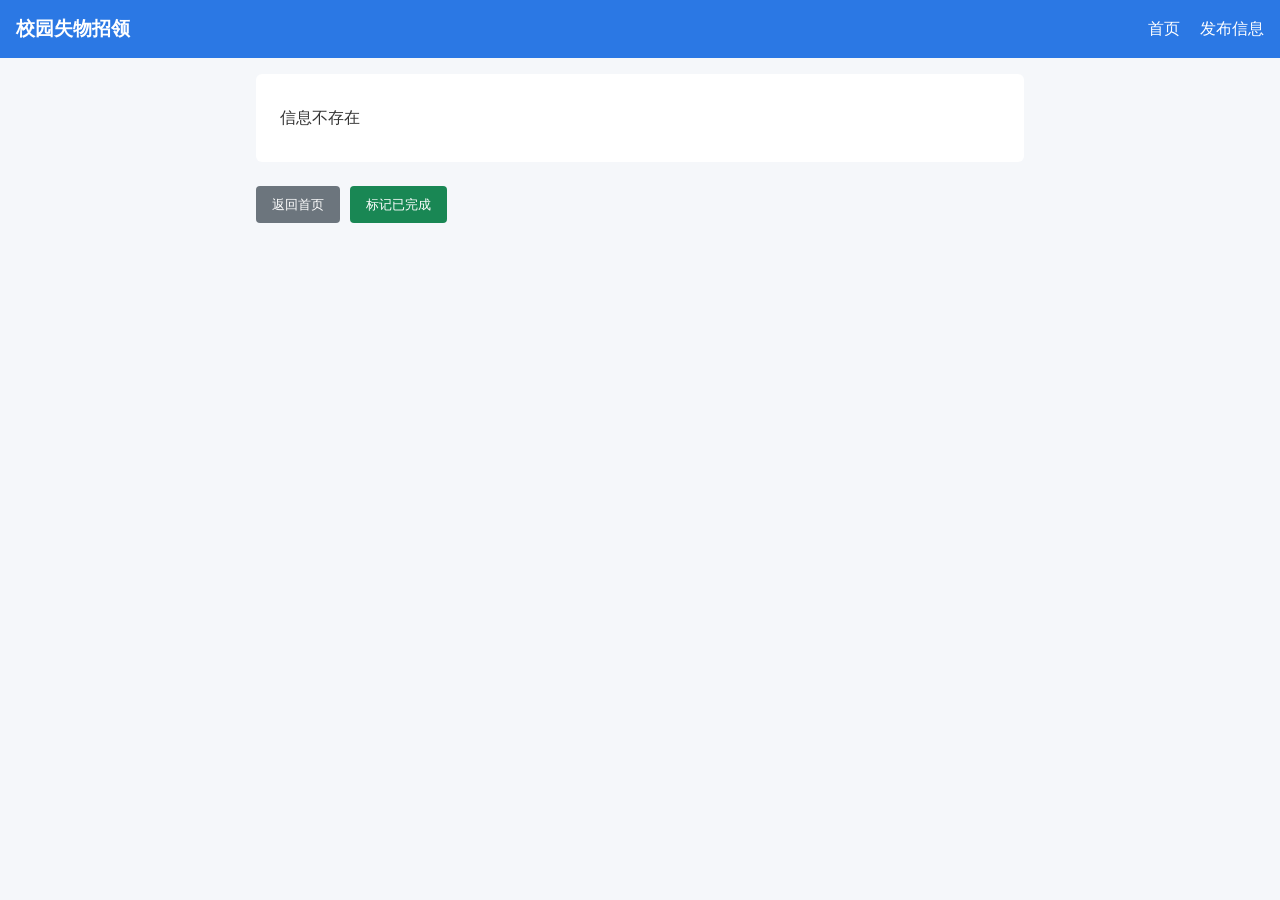
==== detail.html @ 2c09b7da "Add files via upload" ====
<!DOCTYPE html>
<html lang="zh-CN">
<head>
    <meta charset="UTF-8">
    <meta name="viewport" content="width=device-width, initial-scale=1.0">
    <title>物品详情</title>
    <link rel="stylesheet" href="./css/style.css">
</head>
<body>
    <nav class="navbar">
        <div class="nav-title">校园失物招领</div>
        <div class="nav-menu">
            <a href="index.html">首页</a>
            <a href="publish.html">发布信息</a>
        </div>
    </nav>
    <main class="container">
        <div class="detail-box" id="detail-box">
            <!-- JS渲染详情 -->
        </div>
        <div class="operate-btn">
            <button class="btn-back" onclick="backHome()">返回首页</button>
            <button class="btn-mark" id="mark-btn">标记已完成</button>
        </div>
    </main>
    <script src="./js/data.js"></script>
    <script src="./js/detail.js"></script>
</body>
</html>
---- css/style.css ----
*{
    margin:0;
    padding:0;
    box-sizing: border-box;
    font-family: "Microsoft Yahei", sans-serif;
}
body{
    background-color: #f5f7fa;
    color:#333;
}
.navbar{
    background-color: #2b78e4;
    color:#fff;
    padding:1rem;
    display:flex;
    justify-content: space-between;
    align-items:center;
}
.nav-title{
    font-size:1.2rem;
    font-weight:bold;
}
.nav-menu a{
    color:#fff;
    text-decoration:none;
    margin-left:1rem;
}
.container{
    max-width:800px;
    margin:0 auto;
    padding:1rem;
}
.search-area{
    display:flex;
    gap:8px;
    margin:1rem 0;
}
#search-input{
    flex:1;
    padding:0.6rem;
    border:1px solid #ccc;
    border-radius:4px;
}
#search-btn{
    padding:0.6rem 1rem;
    background:#2b78e4;
    color:white;
    border:none;
    border-radius:4px;
    cursor:pointer;
}
.tab-wrap{
    display:flex;
    gap:8px;
    margin-bottom:1rem;
}
.tab-item{
    padding:0.5rem 1rem;
    border:1px solid #2b78e4;
    background:#fff;
    color:#2b78e4;
    border-radius:4px;
    cursor:pointer;
}
.tab-item.active{
    background:#2b78e4;
    color:#fff;
}
.list-wrap{
    display:flex;
    flex-direction:column;
    gap:1rem;
}
.card-item{
    background:#fff;
    padding:1rem;
    border-radius:6px;
    box-shadow: 0 1px 3px #ddd;
}
.empty-tip{
    text-align:center;
    padding:3rem;
    color:#888;
}
.status-tag{
    display:inline-block;
    padding:2px 6px;
    border-radius:3px;
    font-size:0.8rem;
    margin-left:8px;
}
.status-ongoing{
    background:#fff3cd;
    color:#856404;
}
.status-done{
    background:#d1e7dd;
    color:#0f5132;
}
.form-wrap{
    background:#fff;
    padding:1.5rem;
    border-radius:6px;
}
.form-item{
    margin-bottom:1rem;
}
.form-item label{
    display:block;
    margin-bottom:0.4rem;
}
.form-item input,.form-item textarea,.form-item select{
    width:100%;
    padding:0.6rem;
    border:1px solid #ccc;
    border-radius:4px;
}
.submit-btn{
    width:100%;
    padding:0.8rem;
    background:#2b78e4;
    color:white;
    border:none;
    border-radius:4px;
    font-size:1rem;
    cursor:pointer;
}
.detail-box{
    background:#fff;
    padding:1.5rem;
    border-radius:6px;
}
.detail-box p{
    margin:0.6rem 0;
}
.operate-btn{
    margin-top:1.5rem;
    display:flex;
    gap:10px;
}
.operate-btn button{
    padding:0.6rem 1rem;
    border:none;
    border-radius:4px;
    cursor:pointer;
}
.btn-back{
    background:#6c757d;
    color:#fff;
}
.btn-mark{
    background:#198754;
    color:#fff;
}
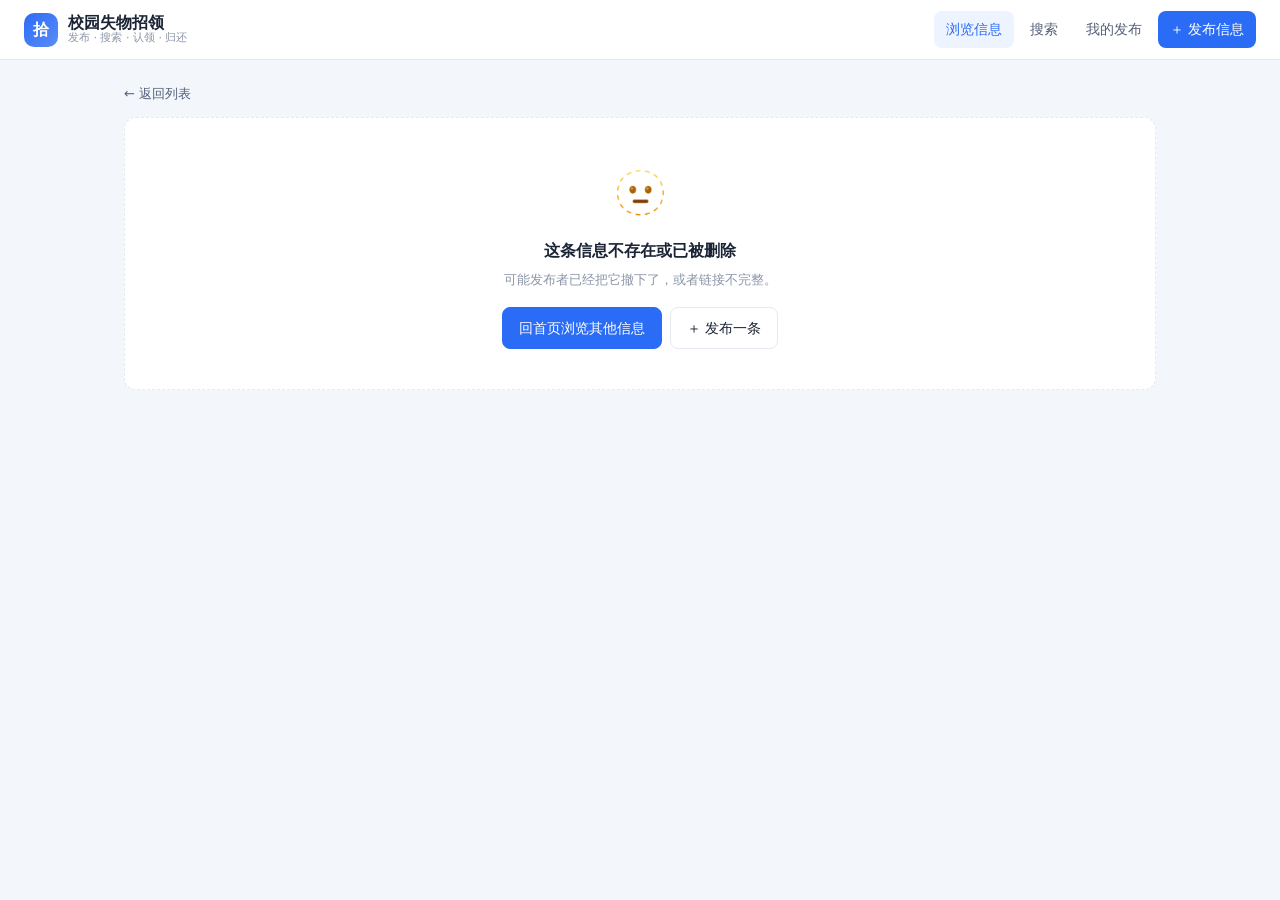
==== commit 8e69d79b: "feat(detail): 详情页 —— 联系方式按需解锁与状态维护 联系方式按四种状态分别呈现，它们对应完全不同的交互： - owner：我是发布者 → 完整联系方式 + 状态维护 + 认领统计 -" ====
--- a/detail.html
+++ b/detail.html
@@ -1,29 +1,29 @@
-<!DOCTYPE html>
-<html lang="zh-CN">
-<head>
-    <meta charset="UTF-8">
-    <meta name="viewport" content="width=device-width, initial-scale=1.0">
-    <title>物品详情</title>
-    <link rel="stylesheet" href="./css/style.css">
-</head>
-<body>
-    <nav class="navbar">
-        <div class="nav-title">校园失物招领</div>
-        <div class="nav-menu">
-            <a href="index.html">首页</a>
-            <a href="publish.html">发布信息</a>
-        </div>
-    </nav>
-    <main class="container">
-        <div class="detail-box" id="detail-box">
-            <!-- JS渲染详情 -->
-        </div>
-        <div class="operate-btn">
-            <button class="btn-back" onclick="backHome()">返回首页</button>
-            <button class="btn-mark" id="mark-btn">标记已完成</button>
-        </div>
-    </main>
-    <script src="./js/data.js"></script>
-    <script src="./js/detail.js"></script>
-</body>
-</html>+<!DOCTYPE html>
+<html lang="zh-CN">
+<head>
+<meta charset="UTF-8">
+<meta name="viewport" content="width=device-width, initial-scale=1.0, viewport-fit=cover">
+<meta name="description" content="失物招领信息详情：完整描述、联系方式（招领信息需通过认领验证后可见）与状态维护。">
+<title>信息详情 · 校园失物招领</title>
+<link rel="stylesheet" href="css/tokens.css">
+<link rel="stylesheet" href="css/components.css">
+<link rel="stylesheet" href="css/layout.css">
+</head>
+<body>
+
+<div id="app-nav"></div>
+
+<main class="page">
+  <div id="app-banner"></div>
+  <div class="backbar" id="backBar"></div>
+  <div id="detailHost"></div>
+</main>
+
+<script src="js/config.js"></script>
+<script src="js/utils.js"></script>
+<script src="js/seed.js"></script>
+<script src="js/store.js"></script>
+<script src="js/ui.js"></script>
+<script src="js/page-detail.js"></script>
+</body>
+</html>
--- a/css/tokens.css
+++ b/css/tokens.css
@@ -0,0 +1,136 @@
+/*!
+ * tokens.css —— 设计令牌（色板、圆角、阴影、字号、间距）
+ *
+ * 全站的颜色和尺寸只在这一个文件里定义，页面和组件都引用变量。
+ * 这样换主题、调圆角不用满仓库找硬编码的颜色值。
+ */
+
+:root {
+  /* ---- 品牌色 ---- */
+  --c-primary: #2b6cf6;
+  --c-primary-dark: #1d4ed8;
+  --c-primary-soft: #eef4ff;
+  --c-primary-line: #c7dbff;
+
+  /* ---- 语义色：寻物（着急，暖色）/ 招领（稳，冷绿）/ 已完成（沉底，灰） ---- */
+  --c-lost: #d97706;
+  --c-lost-soft: #fff5e6;
+  --c-lost-line: #ffdca8;
+
+  --c-found: #0f9d76;
+  --c-found-soft: #e6f7f2;
+  --c-found-line: #a8e3d3;
+
+  --c-done: #7b8698;
+  --c-done-soft: #f0f2f6;
+  --c-done-line: #dfe4ec;
+
+  --c-danger: #dc3545;
+  --c-danger-soft: #fdecee;
+  --c-warn: #b45309;
+  --c-warn-soft: #fff8e6;
+  --c-warn-line: #ffe1a3;
+  --c-ok: #0f9d76;
+
+  /* ---- 中性色 ---- */
+  --c-text: #1b2434;
+  --c-text-2: #55607a;
+  --c-text-3: #8b95a8;
+  --c-text-4: #aab2c0;
+  --c-border: #e4e9f2;
+  --c-border-2: #eef1f7;
+  --c-bg: #f3f6fb;
+  --c-surface: #ffffff;
+  --c-surface-2: #fafbfe;
+
+  /* ---- 圆角 ---- */
+  --r-xs: 6px;
+  --r-sm: 8px;
+  --r-md: 12px;
+  --r-lg: 16px;
+  --r-full: 999px;
+
+  /* ---- 阴影 ---- */
+  --sh-1: 0 1px 2px rgba(22, 34, 58, .06);
+  --sh-2: 0 2px 6px rgba(22, 34, 58, .06), 0 10px 28px rgba(22, 34, 58, .06);
+  --sh-3: 0 12px 40px rgba(22, 34, 58, .16);
+
+  /* ---- 字号 ---- */
+  --f-xs: 12px;
+  --f-sm: 13px;
+  --f-md: 14px;
+  --f-lg: 16px;
+  --f-xl: 19px;
+  --f-2xl: 24px;
+  --f-3xl: 30px;
+
+  /* ---- 间距 ---- */
+  --sp-1: 4px;
+  --sp-2: 8px;
+  --sp-3: 12px;
+  --sp-4: 16px;
+  --sp-5: 20px;
+  --sp-6: 24px;
+  --sp-8: 32px;
+  --sp-10: 40px;
+
+  --nav-h: 60px;
+  --tab-h: 58px;
+  --page-max: 1080px;
+}
+
+/* ============================================================
+ * 基础重置与排版
+ * ============================================================ */
+
+* { margin: 0; padding: 0; box-sizing: border-box; }
+
+html { -webkit-text-size-adjust: 100%; }
+
+body {
+  font-family: "PingFang SC", "Microsoft YaHei", "Hiragino Sans GB", "Source Han Sans SC",
+    system-ui, -apple-system, "Segoe UI", Roboto, sans-serif;
+  font-size: var(--f-md);
+  line-height: 1.6;
+  color: var(--c-text);
+  background: var(--c-bg);
+  /* 移动端底部有固定 tab 栏，给内容留出空间，避免最后一张卡片被挡住 */
+  padding-bottom: calc(var(--tab-h) + env(safe-area-inset-bottom, 0px));
+}
+
+h1, h2, h3, h4 { line-height: 1.35; font-weight: 700; }
+h1 { font-size: var(--f-2xl); }
+h2 { font-size: var(--f-xl); }
+h3 { font-size: var(--f-lg); }
+
+a { color: var(--c-primary); text-decoration: none; }
+a:hover { color: var(--c-primary-dark); }
+
+img { max-width: 100%; display: block; }
+
+input, select, textarea, button { font: inherit; color: inherit; }
+
+ul, ol { list-style: none; }
+
+mark.hl {
+  background: #fff1a8;
+  color: inherit;
+  padding: 0 1px;
+  border-radius: 2px;
+}
+
+/* 焦点可见性：键盘用户也要能看出焦点在哪 */
+:focus-visible {
+  outline: 2px solid var(--c-primary);
+  outline-offset: 2px;
+}
+
+.sr-only {
+  position: absolute; width: 1px; height: 1px;
+  padding: 0; margin: -1px; overflow: hidden;
+  clip: rect(0, 0, 0, 0); white-space: nowrap; border: 0;
+}
+
+@media (prefers-reduced-motion: reduce) {
+  * { animation-duration: .001ms !important; transition-duration: .001ms !important; }
+}
--- a/css/components.css
+++ b/css/components.css
@@ -0,0 +1,748 @@
+/*!
+ * components.css —— 通用组件
+ * 卡片 / 徽标 / 按钮 / 表单 / 筛选胶囊 / 题目编辑器 / 弹层 / 轻提示 / 空状态
+ */
+
+/* ============================================================
+ * 按钮
+ * ============================================================ */
+
+.btn {
+  display: inline-flex;
+  align-items: center;
+  justify-content: center;
+  gap: var(--sp-2);
+  padding: 9px 16px;
+  border: 1px solid var(--c-border);
+  border-radius: var(--r-sm);
+  background: var(--c-surface);
+  color: var(--c-text);
+  cursor: pointer;
+  font-size: var(--f-md);
+  font-weight: 500;
+  white-space: nowrap;
+  transition: background .15s, border-color .15s, transform .05s;
+}
+.btn:hover { background: var(--c-surface-2); border-color: var(--c-text-4); }
+.btn:active { transform: translateY(1px); }
+.btn[disabled], .btn.is-disabled { opacity: .5; cursor: not-allowed; }
+
+.btn-primary {
+  background: var(--c-primary);
+  border-color: var(--c-primary);
+  color: #fff;
+}
+.btn-primary:hover { background: var(--c-primary-dark); border-color: var(--c-primary-dark); color: #fff; }
+
+.btn-ok { background: var(--c-found); border-color: var(--c-found); color: #fff; }
+.btn-ok:hover { background: #0c8261; border-color: #0c8261; color: #fff; }
+
+.btn-danger { background: var(--c-danger-soft); border-color: #f6c9ce; color: var(--c-danger); }
+.btn-danger:hover { background: #fbdde1; color: var(--c-danger); }
+
+.btn-ghost { background: transparent; border-color: transparent; color: var(--c-text-2); }
+.btn-ghost:hover { background: var(--c-border-2); color: var(--c-text); }
+
+.btn-lg { padding: 12px 22px; font-size: var(--f-lg); border-radius: var(--r-md); }
+.btn-sm { padding: 6px 12px; font-size: var(--f-sm); }
+.btn-block { width: 100%; }
+
+.btn-mini {
+  padding: 5px 10px;
+  font-size: var(--f-xs);
+  border: 1px solid var(--c-border);
+  border-radius: var(--r-xs);
+  background: var(--c-surface);
+  color: var(--c-text-2);
+  cursor: pointer;
+}
+.btn-mini:hover { border-color: var(--c-primary-line); color: var(--c-primary); }
+.btn-mini-ok { color: var(--c-found); border-color: var(--c-found-line); background: var(--c-found-soft); }
+.btn-mini-danger { color: var(--c-danger); border-color: #f6c9ce; background: var(--c-danger-soft); }
+
+/* ============================================================
+ * 徽标 / 状态标签
+ * ============================================================ */
+
+.badge {
+  display: inline-flex;
+  align-items: center;
+  padding: 2px 8px;
+  border-radius: var(--r-xs);
+  font-size: var(--f-xs);
+  font-weight: 600;
+  flex: none;
+}
+.badge-lost { background: var(--c-lost-soft); color: var(--c-lost); border: 1px solid var(--c-lost-line); }
+.badge-found { background: var(--c-found-soft); color: var(--c-found); border: 1px solid var(--c-found-line); }
+
+.status {
+  display: inline-flex;
+  align-items: center;
+  padding: 2px 8px;
+  border-radius: var(--r-full);
+  font-size: var(--f-xs);
+  font-weight: 600;
+  flex: none;
+}
+.status-active { background: var(--c-primary-soft); color: var(--c-primary); }
+.status-done { background: var(--c-done-soft); color: var(--c-done); }
+.status-lock { background: var(--c-warn-soft); color: var(--c-warn); border: 1px solid var(--c-warn-line); }
+.status-open { background: var(--c-found-soft); color: var(--c-found); }
+
+.chip {
+  display: inline-flex;
+  align-items: center;
+  gap: 4px;
+  padding: 5px 12px;
+  border: 1px solid var(--c-border);
+  border-radius: var(--r-full);
+  background: var(--c-surface);
+  font-size: var(--f-sm);
+  color: var(--c-text-2);
+  cursor: pointer;
+  transition: all .15s;
+}
+.chip:hover { border-color: var(--c-primary-line); color: var(--c-primary); }
+.chip.active {
+  background: var(--c-primary);
+  border-color: var(--c-primary);
+  color: #fff;
+  font-weight: 600;
+}
+.chip .chip-count { opacity: .7; font-size: var(--f-xs); }
+.chip.active .chip-count { opacity: .85; }
+
+/* ============================================================
+ * 卡片
+ * ============================================================ */
+
+.card-list { display: grid; gap: var(--sp-3); }
+
+.card {
+  background: var(--c-surface);
+  border: 1px solid var(--c-border);
+  border-radius: var(--r-md);
+  box-shadow: var(--sh-1);
+  overflow: hidden;
+  transition: box-shadow .18s, border-color .18s, transform .18s;
+}
+.card:hover { box-shadow: var(--sh-2); border-color: var(--c-primary-line); }
+
+/* 已完成的信息置灰：状态一眼可辨，不用点进去看 */
+.card-done { background: var(--c-surface-2); }
+.card-done .card-title,
+.card-done .card-desc { color: var(--c-text-3); }
+.card-done .card-thumb { filter: grayscale(1); opacity: .7; }
+
+.card-link {
+  display: flex;
+  gap: var(--sp-3);
+  padding: var(--sp-4);
+  color: inherit;
+  align-items: flex-start;
+}
+.card-link:hover { color: inherit; }
+
+.card-thumb {
+  width: 64px;
+  height: 64px;
+  flex: none;
+  border-radius: var(--r-sm);
+  overflow: hidden;
+  background: var(--c-border-2);
+}
+.card-thumb img { width: 100%; height: 100%; object-fit: cover; }
+.card-thumb-icon {
+  display: flex;
+  align-items: center;
+  justify-content: center;
+  font-size: 30px;
+  background: linear-gradient(135deg, #f4f7ff, #eaf0fd);
+}
+
+.card-main { flex: 1; min-width: 0; }
+.card-head { display: flex; align-items: center; gap: var(--sp-2); margin-bottom: 4px; }
+.card-title {
+  font-size: var(--f-lg);
+  font-weight: 600;
+  overflow: hidden;
+  text-overflow: ellipsis;
+  white-space: nowrap;
+}
+.card-desc {
+  font-size: var(--f-sm);
+  color: var(--c-text-2);
+  margin-bottom: 6px;
+  display: -webkit-box;
+  -webkit-line-clamp: 2;
+  -webkit-box-orient: vertical;
+  overflow: hidden;
+}
+.card-meta {
+  display: flex;
+  flex-wrap: wrap;
+  gap: var(--sp-3);
+  font-size: var(--f-xs);
+  color: var(--c-text-3);
+}
+.card-side {
+  display: flex;
+  flex-direction: column;
+  align-items: flex-end;
+  gap: 6px;
+  flex: none;
+}
+.card-side .views { font-size: var(--f-xs); color: var(--c-text-4); }
+
+.card-actions {
+  display: flex;
+  gap: var(--sp-2);
+  padding: 10px var(--sp-4);
+  border-top: 1px dashed var(--c-border);
+  background: var(--c-surface-2);
+  flex-wrap: wrap;
+}
+
+/* ============================================================
+ * 空状态
+ * ============================================================ */
+
+.empty {
+  text-align: center;
+  padding: var(--sp-10) var(--sp-5);
+  background: var(--c-surface);
+  border: 1px dashed var(--c-border);
+  border-radius: var(--r-md);
+}
+.empty-icon { font-size: 44px; margin-bottom: var(--sp-3); }
+.empty h3 { font-size: var(--f-lg); margin-bottom: var(--sp-2); }
+.empty p { color: var(--c-text-3); font-size: var(--f-sm); margin-bottom: var(--sp-4); }
+.empty-actions { display: flex; gap: var(--sp-2); justify-content: center; flex-wrap: wrap; }
+
+/* ============================================================
+ * 表单
+ * ============================================================ */
+
+.form { display: grid; gap: var(--sp-4); }
+
+.field { display: grid; gap: 6px; }
+.field > label {
+  font-size: var(--f-sm);
+  font-weight: 600;
+  color: var(--c-text-2);
+  display: flex;
+  align-items: center;
+  gap: 6px;
+}
+.field .req { color: var(--c-danger); }
+.field .hint { font-size: var(--f-xs); color: var(--c-text-3); font-weight: 400; }
+
+.input, .textarea, .select {
+  width: 100%;
+  padding: 10px 12px;
+  border: 1px solid var(--c-border);
+  border-radius: var(--r-sm);
+  background: var(--c-surface);
+  font-size: var(--f-md);
+  transition: border-color .15s, box-shadow .15s;
+}
+.input:focus, .textarea:focus, .select:focus {
+  outline: none;
+  border-color: var(--c-primary);
+  box-shadow: 0 0 0 3px var(--c-primary-soft);
+}
+.textarea { resize: vertical; min-height: 96px; line-height: 1.6; }
+
+.field.is-error .input,
+.field.is-error .textarea,
+.field.is-error .select { border-color: var(--c-danger); background: #fffafa; }
+
+.field-error {
+  font-size: var(--f-xs);
+  color: var(--c-danger);
+  display: flex;
+  align-items: center;
+  gap: 4px;
+}
+
+.counter { font-size: var(--f-xs); color: var(--c-text-4); text-align: right; }
+.counter.over { color: var(--c-danger); font-weight: 600; }
+
+.radio-row { display: flex; gap: var(--sp-2); flex-wrap: wrap; }
+
+/* 类型选择：寻物 / 招领，做成两个大按钮而不是下拉框——
+ * 这是发布流程里第一个也是最重要的决定，值得占一块显眼的位置 */
+.type-picker { display: grid; grid-template-columns: 1fr 1fr; gap: var(--sp-3); }
+.type-option {
+  border: 2px solid var(--c-border);
+  border-radius: var(--r-md);
+  padding: var(--sp-4);
+  cursor: pointer;
+  background: var(--c-surface);
+  text-align: left;
+  transition: all .15s;
+}
+.type-option:hover { border-color: var(--c-primary-line); }
+.type-option .to-title { font-size: var(--f-lg); font-weight: 700; display: flex; align-items: center; gap: 6px; }
+.type-option .to-desc { font-size: var(--f-xs); color: var(--c-text-3); margin-top: 2px; }
+.type-option.active { border-color: var(--c-primary); background: var(--c-primary-soft); }
+.type-option[data-type="lost"].active { border-color: var(--c-lost); background: var(--c-lost-soft); }
+.type-option[data-type="found"].active { border-color: var(--c-found); background: var(--c-found-soft); }
+
+/* 表单顶部错误清单 */
+.error-box {
+  border: 1px solid #f6c9ce;
+  background: var(--c-danger-soft);
+  color: #a01c2b;
+  border-radius: var(--r-sm);
+  padding: var(--sp-3) var(--sp-4);
+  font-size: var(--f-sm);
+}
+.error-box ul { list-style: disc; padding-left: 1.2em; margin-top: 4px; }
+.error-box li { margin: 2px 0; }
+
+.fieldset {
+  border: 1px solid var(--c-border);
+  border-radius: var(--r-md);
+  padding: var(--sp-4);
+  background: var(--c-surface);
+}
+.fieldset > legend {
+  font-size: var(--f-sm);
+  font-weight: 700;
+  color: var(--c-text-2);
+  padding: 0 6px;
+}
+
+.photo-box { display: flex; gap: var(--sp-3); align-items: flex-start; flex-wrap: wrap; }
+.photo-preview {
+  width: 108px; height: 108px;
+  border-radius: var(--r-sm);
+  border: 1px solid var(--c-border);
+  background: var(--c-border-2);
+  object-fit: cover;
+}
+.photo-empty {
+  width: 108px; height: 108px;
+  border-radius: var(--r-sm);
+  border: 1px dashed var(--c-border);
+  display: flex; align-items: center; justify-content: center;
+  color: var(--c-text-4); font-size: var(--f-xs); text-align: center;
+}
+
+/* ============================================================
+ * 题目编辑器（发布页）
+ * ============================================================ */
+
+.q-list { display: grid; gap: var(--sp-3); }
+
+.q-item {
+  border: 1px solid var(--c-border);
+  border-radius: var(--r-md);
+  padding: var(--sp-3) var(--sp-4);
+  background: var(--c-surface);
+}
+.q-item.is-error { border-color: var(--c-danger); }
+.q-head {
+  display: flex;
+  align-items: center;
+  justify-content: space-between;
+  gap: var(--sp-2);
+  margin-bottom: var(--sp-2);
+}
+.q-no { font-size: var(--f-sm); font-weight: 700; color: var(--c-text-2); }
+.q-tools { display: flex; gap: 6px; align-items: center; }
+.q-stem { margin-bottom: var(--sp-2); }
+
+.q-options { display: grid; gap: 6px; }
+.q-option {
+  display: flex;
+  align-items: center;
+  gap: var(--sp-2);
+}
+.q-option input[type="radio"] { flex: none; width: 16px; height: 16px; accent-color: var(--c-found); cursor: pointer; }
+.q-option .input { flex: 1; }
+.q-option .opt-del {
+  flex: none;
+  border: none;
+  background: transparent;
+  color: var(--c-text-4);
+  cursor: pointer;
+  font-size: var(--f-lg);
+  line-height: 1;
+  padding: 4px 6px;
+  border-radius: var(--r-xs);
+}
+.q-option .opt-del:hover { background: var(--c-danger-soft); color: var(--c-danger); }
+.q-option .opt-mark { font-size: var(--f-xs); color: var(--c-text-3); flex: none; width: 46px; }
+
+.q-warn {
+  margin-top: 6px;
+  font-size: var(--f-xs);
+  color: var(--c-warn);
+  background: var(--c-warn-soft);
+  border: 1px solid var(--c-warn-line);
+  border-radius: var(--r-xs);
+  padding: 6px 8px;
+}
+
+.q-empty {
+  border: 1px dashed var(--c-border);
+  border-radius: var(--r-md);
+  padding: var(--sp-5);
+  text-align: center;
+  color: var(--c-text-3);
+  font-size: var(--f-sm);
+}
+
+/* 「其他」类不出题时，这一块换成说明，而不是留一个空白让发布者以为功能坏了 */
+.trust-box {
+  border: 1px solid var(--c-found-line);
+  background: var(--c-found-soft);
+  border-radius: var(--r-md);
+  padding: var(--sp-4);
+  font-size: var(--f-sm);
+  color: #0b6b51;
+}
+.trust-box h4 { font-size: var(--f-md); margin-bottom: 6px; }
+.trust-box ul { list-style: disc; padding-left: 1.2em; margin-top: 6px; }
+.trust-box li { margin: 3px 0; }
+.trust-box .cost { color: var(--c-warn); font-weight: 600; }
+
+/* ============================================================
+ * 答题页
+ * ============================================================ */
+
+.quiz-head {
+  background: var(--c-surface);
+  border: 1px solid var(--c-border);
+  border-radius: var(--r-md);
+  padding: var(--sp-4);
+  margin-bottom: var(--sp-4);
+}
+.quiz-meta { display: flex; flex-wrap: wrap; gap: var(--sp-3); font-size: var(--f-sm); color: var(--c-text-2); margin-top: 6px; }
+.attempts { font-weight: 700; color: var(--c-warn); }
+
+.quiz-q {
+  background: var(--c-surface);
+  border: 1px solid var(--c-border);
+  border-radius: var(--r-md);
+  padding: var(--sp-4);
+  margin-bottom: var(--sp-3);
+}
+.quiz-q.is-missing { border-color: var(--c-warn-line); background: #fffdf6; }
+.quiz-stem { font-size: var(--f-lg); font-weight: 600; margin-bottom: var(--sp-3); display: flex; gap: var(--sp-2); }
+.quiz-stem .q-index {
+  flex: none;
+  width: 22px; height: 22px;
+  border-radius: 50%;
+  background: var(--c-primary-soft);
+  color: var(--c-primary);
+  font-size: var(--f-xs);
+  display: flex; align-items: center; justify-content: center;
+  font-weight: 700;
+  margin-top: 2px;
+}
+.quiz-options { display: grid; gap: var(--sp-2); }
+.quiz-option {
+  display: flex;
+  align-items: center;
+  gap: var(--sp-3);
+  padding: 11px var(--sp-4);
+  border: 1px solid var(--c-border);
+  border-radius: var(--r-sm);
+  cursor: pointer;
+  transition: all .15s;
+  background: var(--c-surface);
+}
+.quiz-option:hover { border-color: var(--c-primary-line); background: var(--c-primary-soft); }
+.quiz-option input { width: 16px; height: 16px; accent-color: var(--c-primary); flex: none; }
+.quiz-option.selected { border-color: var(--c-primary); background: var(--c-primary-soft); font-weight: 600; }
+
+/* 提交条：跟着页面底部，随时能看到"还差几题" */
+.quiz-submit {
+  position: sticky;
+  bottom: calc(var(--tab-h) + 8px);
+  background: var(--c-surface);
+  border: 1px solid var(--c-border);
+  border-radius: var(--r-md);
+  padding: var(--sp-3) var(--sp-4);
+  box-shadow: var(--sh-2);
+  display: flex;
+  align-items: center;
+  justify-content: space-between;
+  gap: var(--sp-3);
+  flex-wrap: wrap;
+  margin-top: var(--sp-4);
+}
+.quiz-progress { font-size: var(--f-sm); color: var(--c-text-2); }
+.quiz-progress.ready { color: var(--c-ok); font-weight: 600; }
+
+/* ============================================================
+ * 结果页 / 详情页零件
+ * ============================================================ */
+
+.result-hero {
+  text-align: center;
+  padding: var(--sp-8) var(--sp-5);
+  border-radius: var(--r-lg);
+  background: var(--c-surface);
+  border: 1px solid var(--c-border);
+  margin-bottom: var(--sp-4);
+}
+.result-hero .icon { font-size: 52px; margin-bottom: var(--sp-3); }
+.result-hero h2 { margin-bottom: var(--sp-2); }
+.result-hero p { color: var(--c-text-2); font-size: var(--f-sm); }
+.result-hero.is-ok { border-color: var(--c-found-line); background: linear-gradient(180deg, var(--c-found-soft), #fff); }
+.result-hero.is-fail { border-color: var(--c-warn-line); background: linear-gradient(180deg, var(--c-warn-soft), #fff); }
+
+.voucher {
+  display: inline-flex;
+  align-items: center;
+  gap: var(--sp-2);
+  margin-top: var(--sp-4);
+  padding: 10px 18px;
+  border-radius: var(--r-full);
+  background: var(--c-surface);
+  border: 1px dashed var(--c-found);
+  color: var(--c-found);
+  font-weight: 700;
+  letter-spacing: .5px;
+  font-size: var(--f-lg);
+}
+
+.contact-card {
+  border: 1px solid var(--c-primary-line);
+  background: var(--c-primary-soft);
+  border-radius: var(--r-md);
+  padding: var(--sp-4);
+  margin-top: var(--sp-4);
+}
+.contact-card.locked { border-color: var(--c-warn-line); background: var(--c-warn-soft); }
+.contact-row {
+  display: flex;
+  align-items: center;
+  gap: var(--sp-3);
+  flex-wrap: wrap;
+  margin-top: 6px;
+}
+.contact-value {
+  font-size: var(--f-lg);
+  font-weight: 700;
+  letter-spacing: .3px;
+  word-break: break-all;
+}
+
+.info-grid {
+  display: grid;
+  grid-template-columns: 96px 1fr;
+  gap: 10px var(--sp-4);
+  font-size: var(--f-md);
+}
+.info-grid dt { color: var(--c-text-3); font-size: var(--f-sm); }
+.info-grid dd { color: var(--c-text); word-break: break-word; }
+
+.panel {
+  background: var(--c-surface);
+  border: 1px solid var(--c-border);
+  border-radius: var(--r-md);
+  padding: var(--sp-5);
+  margin-bottom: var(--sp-4);
+}
+.panel > h2, .panel > h3 { margin-bottom: var(--sp-3); }
+.panel-head {
+  display: flex;
+  align-items: center;
+  justify-content: space-between;
+  gap: var(--sp-3);
+  margin-bottom: var(--sp-3);
+  flex-wrap: wrap;
+}
+
+.note {
+  font-size: var(--f-sm);
+  color: var(--c-text-2);
+  background: var(--c-surface-2);
+  border-left: 3px solid var(--c-primary-line);
+  border-radius: 0 var(--r-xs) var(--r-xs) 0;
+  padding: 10px var(--sp-3);
+}
+.note-warn { border-left-color: var(--c-warn); background: var(--c-warn-soft); color: #8a5a06; }
+
+.stat-grid { display: grid; grid-template-columns: repeat(auto-fit, minmax(92px, 1fr)); gap: var(--sp-3); }
+.stat {
+  background: var(--c-surface-2);
+  border: 1px solid var(--c-border-2);
+  border-radius: var(--r-sm);
+  padding: var(--sp-3);
+  text-align: center;
+}
+.stat b { display: block; font-size: var(--f-2xl); color: var(--c-primary); line-height: 1.2; }
+.stat span { font-size: var(--f-xs); color: var(--c-text-3); }
+
+.appeal-item {
+  border: 1px solid var(--c-border);
+  border-radius: var(--r-sm);
+  padding: var(--sp-3) var(--sp-4);
+  margin-bottom: var(--sp-2);
+  background: var(--c-surface-2);
+}
+.appeal-item.is-pending { border-color: var(--c-warn-line); background: var(--c-warn-soft); }
+.appeal-head { display: flex; justify-content: space-between; gap: var(--sp-2); align-items: center; flex-wrap: wrap; }
+.appeal-detail { font-size: var(--f-sm); color: var(--c-text-2); margin: 6px 0; white-space: pre-wrap; }
+
+/* ============================================================
+ * 弹层 / 轻提示
+ * ============================================================ */
+
+.mask {
+  position: fixed;
+  inset: 0;
+  background: rgba(16, 24, 40, .45);
+  display: flex;
+  align-items: center;
+  justify-content: center;
+  padding: var(--sp-4);
+  z-index: 100;
+  animation: fadeIn .15s ease;
+}
+.dialog {
+  background: var(--c-surface);
+  border-radius: var(--r-lg);
+  box-shadow: var(--sh-3);
+  padding: var(--sp-5);
+  width: 100%;
+  max-width: 400px;
+  max-height: 86vh;
+  overflow: auto;
+  animation: popIn .18s ease;
+}
+.dialog-wide { max-width: 560px; }
+.dialog h3 { margin-bottom: var(--sp-2); }
+.dialog p { color: var(--c-text-2); font-size: var(--f-sm); margin-bottom: var(--sp-3); }
+.dialog-actions { display: flex; gap: var(--sp-2); justify-content: flex-end; margin-top: var(--sp-4); flex-wrap: wrap; }
+.manual-copy {
+  width: 100%;
+  padding: 10px;
+  border: 1px solid var(--c-border);
+  border-radius: var(--r-sm);
+  background: var(--c-surface-2);
+  font-family: ui-monospace, "Cascadia Code", Consolas, monospace;
+  font-size: var(--f-md);
+  margin-bottom: var(--sp-3);
+}
+
+@keyframes fadeIn { from { opacity: 0; } to { opacity: 1; } }
+@keyframes popIn { from { opacity: 0; transform: translateY(10px) scale(.98); } to { opacity: 1; transform: none; } }
+
+#app-toast {
+  position: fixed;
+  left: 50%;
+  bottom: calc(var(--tab-h) + 24px);
+  transform: translateX(-50%);
+  display: grid;
+  gap: 8px;
+  z-index: 200;
+  pointer-events: none;
+  width: max-content;
+  max-width: 90vw;
+}
+.toast {
+  padding: 10px 18px;
+  border-radius: var(--r-full);
+  background: rgba(24, 32, 48, .92);
+  color: #fff;
+  font-size: var(--f-sm);
+  box-shadow: var(--sh-2);
+  animation: popIn .18s ease;
+  text-align: center;
+}
+.toast-ok { background: rgba(12, 130, 97, .95); }
+.toast-error { background: rgba(190, 40, 60, .95); }
+.toast-out { opacity: 0; transition: opacity .3s; }
+
+/* ============================================================
+ * 其它
+ * ============================================================ */
+
+.banner {
+  border-radius: var(--r-sm);
+  padding: 10px var(--sp-4);
+  font-size: var(--f-sm);
+  margin-bottom: var(--sp-4);
+}
+.banner-warn { background: var(--c-warn-soft); border: 1px solid var(--c-warn-line); color: #8a5a06; }
+.banner-info { background: var(--c-primary-soft); border: 1px solid var(--c-primary-line); color: var(--c-primary-dark); }
+
+.toolbar {
+  display: flex;
+  gap: var(--sp-2);
+  align-items: center;
+  flex-wrap: wrap;
+  margin-bottom: var(--sp-3);
+}
+.toolbar .spacer { flex: 1; }
+
+.chips { display: flex; gap: var(--sp-2); flex-wrap: wrap; }
+.chips-label { font-size: var(--f-sm); color: var(--c-text-3); align-self: center; flex: none; }
+
+.section-title {
+  display: flex;
+  align-items: center;
+  gap: var(--sp-2);
+  font-size: var(--f-lg);
+  font-weight: 700;
+  margin: var(--sp-5) 0 var(--sp-3);
+}
+.section-title .count { font-size: var(--f-sm); color: var(--c-text-3); font-weight: 400; }
+
+.load-more {
+  width: 100%;
+  margin-top: var(--sp-3);
+  padding: 12px;
+  border: 1px dashed var(--c-border);
+  border-radius: var(--r-md);
+  background: var(--c-surface);
+  color: var(--c-text-2);
+  cursor: pointer;
+}
+.load-more:hover { border-color: var(--c-primary); color: var(--c-primary); }
+
+.tabs-inline { display: flex; gap: var(--sp-1); border-bottom: 1px solid var(--c-border); margin-bottom: var(--sp-4); flex-wrap: wrap; }
+.tabs-inline button {
+  border: none;
+  background: transparent;
+  padding: 10px 14px;
+  cursor: pointer;
+  color: var(--c-text-2);
+  font-size: var(--f-md);
+  border-bottom: 2px solid transparent;
+  margin-bottom: -1px;
+}
+.tabs-inline button.active { color: var(--c-primary); border-bottom-color: var(--c-primary); font-weight: 600; }
+.tabs-inline .tab-count {
+  display: inline-block;
+  margin-left: 4px;
+  padding: 0 6px;
+  border-radius: var(--r-full);
+  background: var(--c-danger);
+  color: #fff;
+  font-size: 11px;
+  line-height: 16px;
+  vertical-align: 1px;
+}
+
+kbd {
+  font-family: ui-monospace, Consolas, monospace;
+  font-size: var(--f-xs);
+  background: var(--c-border-2);
+  border: 1px solid var(--c-border);
+  border-bottom-width: 2px;
+  border-radius: var(--r-xs);
+  padding: 1px 5px;
+}
+
+.breadcrumb { font-size: var(--f-sm); color: var(--c-text-3); margin-bottom: var(--sp-3); }
+.breadcrumb a { color: var(--c-text-3); }
+.breadcrumb a:hover { color: var(--c-primary); }
--- a/css/layout.css
+++ b/css/layout.css
@@ -0,0 +1,295 @@
+/*!
+ * layout.css —— 页面骨架与响应式布局
+ *
+ * 一套 HTML 同时服务两种形态：
+ *   · 宽屏（≥900px）：桌面网页版 —— 顶部导航 + 左侧筛选栏 + 右侧卡片网格；
+ *   · 窄屏（<900px） ：手机版 —— 顶部标题栏 + 底部 Tab 栏 + 单列卡片。
+ * 只用一个断点，避免中间态出现"两边都不像"的布局。
+ *
+ * 一个踩过的坑记录在这里：**不要给两种不同用途的元素起同一个类名**。
+ * 早先首页那个"长得像搜索框"的入口链接和搜索页真正的输入框都叫 .searchbox，
+ * 结果桌面端一条 `.searchbox{display:none}` 把真正的输入框一起藏掉了——
+ * 页面没报错、测试也全绿，用户却一个字都打不进去。
+ * 所以这里入口叫 .home-search-entry，真输入框叫 .search-input，各管各的。
+ */
+
+/* ============================================================
+ * 顶部标题栏 + 导航
+ * ============================================================ */
+
+.topbar {
+  background: var(--c-surface);
+  border-bottom: 1px solid var(--c-border);
+  position: sticky;
+  top: 0;
+  z-index: 50;
+}
+
+.topbar-inner,
+.topbar > .brand,
+.topbar > .topnav {
+  /* 兼容两种结构：直接子元素 或 .topbar-inner 包裹 */
+}
+
+.topbar {
+  display: flex;
+  align-items: center;
+  justify-content: space-between;
+  gap: var(--sp-4);
+  padding: 0 var(--sp-4);
+  height: var(--nav-h);
+  max-width: 100%;
+}
+
+.brand { display: flex; align-items: center; gap: 10px; color: inherit; flex: none; }
+.brand:hover { color: inherit; }
+.brand-mark {
+  width: 34px; height: 34px;
+  border-radius: 10px;
+  background: linear-gradient(135deg, var(--c-primary), #5b8cf8);
+  color: #fff;
+  display: flex; align-items: center; justify-content: center;
+  font-weight: 700;
+  font-size: var(--f-lg);
+  flex: none;
+}
+.brand-text { display: none; flex-direction: column; line-height: 1.15; }
+.brand-text b { font-size: var(--f-lg); }
+.brand-text i { font-style: normal; font-size: 11px; color: var(--c-text-3); }
+
+.topnav { display: none; align-items: center; gap: var(--sp-1); }
+.topnav a {
+  padding: 7px 12px;
+  border-radius: var(--r-sm);
+  color: var(--c-text-2);
+  font-size: var(--f-md);
+  font-weight: 500;
+  white-space: nowrap;
+}
+.topnav a:hover { background: var(--c-border-2); color: var(--c-text); }
+.topnav a.on { color: var(--c-primary); background: var(--c-primary-soft); }
+.topnav a.btn-primary { color: #fff; }
+.topnav a.btn-primary:hover { color: #fff; background: var(--c-primary-dark); }
+
+/* ============================================================
+ * 底部 Tab 栏（仅窄屏）
+ * ============================================================ */
+
+.tabbar {
+  position: fixed;
+  left: 0; right: 0; bottom: 0;
+  height: calc(var(--tab-h) + env(safe-area-inset-bottom, 0px));
+  padding-bottom: env(safe-area-inset-bottom, 0px);
+  background: rgba(255, 255, 255, .97);
+  backdrop-filter: blur(8px);
+  border-top: 1px solid var(--c-border);
+  display: grid;
+  grid-template-columns: repeat(4, 1fr);
+  z-index: 60;
+}
+.tabbar .tab {
+  display: flex;
+  flex-direction: column;
+  align-items: center;
+  justify-content: center;
+  gap: 2px;
+  color: var(--c-text-3);
+  font-size: 11px;
+}
+.tabbar .tab.active { color: var(--c-primary); font-weight: 600; }
+.tabbar .tab-icon { font-size: 19px; line-height: 1; }
+.tabbar .tab-plus {
+  width: 34px; height: 34px;
+  border-radius: 50%;
+  background: var(--c-primary);
+  color: #fff;
+  display: flex; align-items: center; justify-content: center;
+  font-size: 19px;
+  line-height: 1;
+  margin-bottom: 1px;
+}
+
+/* ============================================================
+ * 容器与页面骨架
+ * ============================================================ */
+
+.page {
+  max-width: var(--page-max);
+  margin: 0 auto;
+  padding: var(--sp-4);
+}
+
+.page-head { margin-bottom: var(--sp-4); }
+.page-head h1 { font-size: var(--f-2xl); margin-bottom: 4px; }
+.page-head p { color: var(--c-text-3); font-size: var(--f-sm); }
+
+/* 同一套筛选 DOM 服务两种形态：
+ *   窄屏 —— 排成横向可滑动的筛选条，次要筛选折叠进「筛选」按钮，不占满屏；
+ *   宽屏 —— 变成左侧吸顶筛选栏。
+ * 刻意不写两份筛选 HTML：两份就一定会不同步（改了一边忘了另一边）。 */
+.layout-split { display: block; }
+.main { min-width: 0; }
+.side .panel { margin-bottom: var(--sp-3); }
+.side .filter-more { display: none; }
+.side.expanded .filter-more { display: block; }
+
+.filter-toggle { margin-bottom: var(--sp-3); }
+.filter-toggle .caret { transition: transform .15s; }
+.side.expanded + .main .filter-toggle .caret,
+.filter-toggle.on .caret { transform: rotate(180deg); }
+
+/* 返回条 */
+.backbar { margin-bottom: var(--sp-3); display: flex; align-items: center; gap: var(--sp-3); flex-wrap: wrap; }
+.backbar a { font-size: var(--f-sm); color: var(--c-text-2); }
+.backbar a:hover { color: var(--c-primary); }
+
+/* ============================================================
+ * 首页：搜索入口
+ * ============================================================ */
+
+.home-search-entry {
+  display: flex;
+  align-items: center;
+  gap: var(--sp-3);
+  padding: 12px var(--sp-4);
+  border: 1px solid var(--c-border);
+  border-radius: var(--r-full);
+  background: var(--c-surface);
+  color: var(--c-text-3);
+  font-size: var(--f-md);
+  margin-bottom: var(--sp-4);
+  box-shadow: var(--sh-1);
+}
+.home-search-entry:hover { border-color: var(--c-primary-line); color: var(--c-text-2); }
+
+/* 搜索页真正的输入框 */
+.search-bar {
+  display: flex;
+  gap: var(--sp-2);
+  margin-bottom: var(--sp-3);
+}
+.search-input {
+  flex: 1;
+  padding: 12px var(--sp-4);
+  border: 1px solid var(--c-border);
+  border-radius: var(--r-full);
+  background: var(--c-surface);
+  font-size: var(--f-md);
+}
+.search-input:focus {
+  outline: none;
+  border-color: var(--c-primary);
+  box-shadow: 0 0 0 3px var(--c-primary-soft);
+}
+
+/* 首页分类图标条 */
+.cat-strip {
+  display: flex;
+  gap: var(--sp-2);
+  overflow-x: auto;
+  padding-bottom: 6px;
+  margin-bottom: var(--sp-3);
+  -webkit-overflow-scrolling: touch;
+  scrollbar-width: thin;
+}
+.cat-strip::-webkit-scrollbar { height: 4px; }
+.cat-strip::-webkit-scrollbar-thumb { background: var(--c-border); border-radius: 2px; }
+
+.cat-tile {
+  flex: none;
+  min-width: 74px;
+  padding: 10px 8px;
+  border: 1px solid var(--c-border);
+  border-radius: var(--r-md);
+  background: var(--c-surface);
+  text-align: center;
+  cursor: pointer;
+  transition: all .15s;
+}
+.cat-tile:hover { border-color: var(--c-primary-line); }
+.cat-tile.active { border-color: var(--c-primary); background: var(--c-primary-soft); }
+.cat-tile .ct-icon { font-size: 22px; line-height: 1.2; }
+.cat-tile .ct-name { font-size: var(--f-xs); color: var(--c-text-2); margin-top: 2px; }
+.cat-tile.active .ct-name { color: var(--c-primary); font-weight: 600; }
+.cat-tile .ct-count { font-size: 11px; color: var(--c-text-4); }
+
+/* ============================================================
+ * 宽屏适配
+ * ============================================================ */
+
+@media (min-width: 900px) {
+  body { padding-bottom: 0; }
+
+  .topbar { padding: 0 var(--sp-6); }
+  .brand-text { display: flex; }
+  .topnav { display: flex; }
+  .tabbar { display: none; }
+
+  .page { padding: var(--sp-6); }
+
+  /* 首页两栏：左侧筛选栏吸顶，右侧卡片网格 */
+  .layout-split {
+    display: grid;
+    grid-template-columns: 236px minmax(0, 1fr);
+    gap: var(--sp-5);
+    align-items: start;
+  }
+  .side {
+    position: sticky;
+    top: calc(var(--nav-h) + var(--sp-4));
+    max-height: calc(100vh - var(--nav-h) - var(--sp-8));
+    overflow-y: auto;
+  }
+  .side .panel { padding: var(--sp-4); margin-bottom: var(--sp-3); }
+  .side .panel h3 { font-size: var(--f-md); }
+  .side .filter-more { display: block; }
+  .filter-toggle { display: none; }
+
+  /* 手机上横向滚动的分类条，在宽屏下变成侧栏里的两列网格 */
+  .cat-strip {
+    display: grid;
+    grid-template-columns: 1fr 1fr;
+    overflow: visible;
+    gap: 6px;
+  }
+  .cat-tile { min-width: 0; padding: 8px 4px; }
+  .cat-tile .ct-icon { font-size: 18px; }
+
+  /* 宽屏下卡片信息量更大，一行两条 */
+  .card-list { grid-template-columns: repeat(2, minmax(0, 1fr)); gap: var(--sp-4); }
+
+  .home-search-entry { display: none; }
+  .filters-mobile { display: none; }
+
+  .quiz-submit { bottom: var(--sp-4); }
+
+  #app-toast { bottom: 40px; }
+}
+
+@media (min-width: 1280px) {
+  .card-list { grid-template-columns: repeat(2, minmax(0, 1fr)); }
+}
+
+/* 窄屏专用：筛选条横向滚动 */
+.filters-mobile { margin-bottom: var(--sp-3); }
+.filter-row {
+  display: flex;
+  gap: var(--sp-2);
+  overflow-x: auto;
+  padding-bottom: 6px;
+  margin-bottom: 6px;
+  -webkit-overflow-scrolling: touch;
+}
+.filter-row::-webkit-scrollbar { height: 0; }
+.filter-row .chips { flex-wrap: nowrap; }
+
+@media (min-width: 900px) {
+  .filter-row { overflow: visible; }
+}
+
+/* 打印：把底部 tab、按钮都去掉，方便直接打印一条信息贴到公告栏 */
+@media print {
+  .topbar, .tabbar, .card-actions, .quiz-submit, #app-toast { display: none !important; }
+  body { background: #fff; padding: 0; }
+  .card, .panel { box-shadow: none; border-color: #ccc; }
+}
